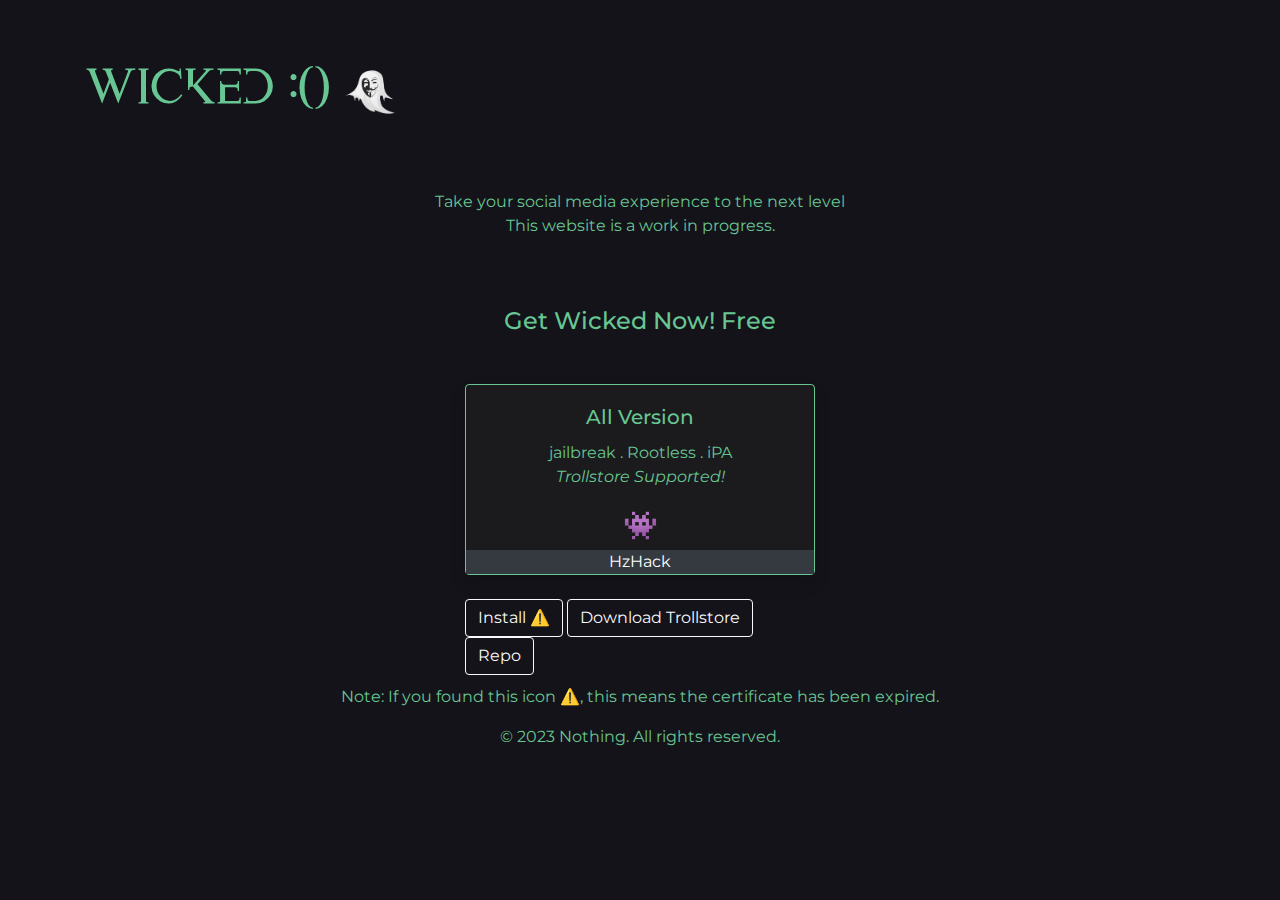
==== wickedapp.fun/index.html @ edd87405 "Update index.html" ====
<!DOCTYPE html>
<html lang="en">
  
<!-- Mirrored from wickedapp.fun/ by HTTrack Website Copier/3.x [XR&CO'2014], Wed, 12 Jul 2023 13:28:01 GMT -->
<head>
    <meta charset="UTF-8" />
    <meta name="viewport" content="width=device-width, initial-scale=1.0" />
    <title>Wicked - Unleash the Full Power of Your Social Experience</title>

    <!-- Bootstrap CSS -->
    <link
      rel="stylesheet"
      href="../stackpath.bootstrapcdn.com/bootstrap/4.5.2/css/bootstrap.min.css"
    />
    <!-- Font Awesome -->
    <link
      rel="stylesheet"
      href="../use.fontawesome.com/releases/v5.15.3/css/all.css"
    />
    <!-- Google Font -->
    <link
      href="https://fonts.googleapis.com/css2?family=Montserrat:wght@400;700&amp;display=swap"
      rel="stylesheet"
    />
    <!-- Animate.css -->
    <link
      rel="stylesheet"
      href="../cdnjs.cloudflare.com/ajax/libs/animate.css/4.1.1/animate.min.css"
    />
    <!-- Custom CSS -->
    <style>
      @font-face {
        font-family: "Aspal";
        src: url("Aspal.ttf");
      }
    </style>
    <link rel="stylesheet" href="style.css" />
  </head>

  <body>
    <header class="text-center mt-5 mb-5">
      <nav class="navbar navbar-expand-lg navbar-dark">
        <div class="container">
          <div class="navbar-brand">
            <h1 class="main-color animate__animated animate__fadeInDown">
              Wicked :()
              <img
                src="wicked-logo.png"
                alt="Wicked Logo"
              />
            </h1>
            </div>
          </div>
        </div>
      </nav>
    </header>

    <div class="container">
      <header class="text-center mt-5">
        <p class="secondary-color animate__animated animate__fadeInUp">
          Take your social media experience to the next level<br />
          This website is a work in progress.
        </p>
      </header>
      <section class="section-padding animate__animated animate__fadeInUp">
        <h2 class="main-color text-center my-5">Get Wicked Now! Free</h2>
        <div class="row justify-content-center">
          <div class="col-md-4">
            <div class="card text-center mb-4 shadow">
              <div class="card-body">
                <h5 class="card-title main-color">All Version</h5>
                <p class="card-text secondary-color">
                  jailbreak . Rootless . iPA
                  <br />

                  <i
                    > Trollstore  Supported!
                    
                    </i
                  >
                </p>
                </div>
                	
                <h3 class="ipa-price main-color">👾</h3>
                  <span class="plus ipa-plus bg-dark">HzHack</span>
                </div>
                <a class="btn btn-outline-light" href="itms-services_/index55c3.html?action=download-manifest&amp;url=https://wickedapp.fun/plist/app.plist">Install  ⚠️</a>
                <a class="btn btn-outline-light" href="https://wickedapp.fun/ipa">Download Trollstore</a>
                <a class="btn btn-outline-light" href="repo/index.html">Repo</a>
              </div>
            </div>
          </div>

      </section>

          <footer class="text-center section-padding">
                  <p class="secondary-color">Note: 
If you found this icon ⚠️, this means the certificate has been expired.</p>

          
          
        <p class="secondary-color">© 2023 Nothing. All rights reserved.</p>
      </footer>
    </div>

    <!-- JS for animations -->
    <script src="../cdnjs.cloudflare.com/ajax/libs/wow/1.1.2/wow.min.js"></script>
    <script src="../code.jquery.com/jquery-3.6.0.min.js"></script>

    <script src="https://js.stripe.com/v3/"></script>


    <script>
      $("#down-arrow").click(function () {
        $("html, body").animate(
          {
            scrollTop: $("#features").first().offset().top,
          },
          1000
        );
      });

      new WOW().init();
    </script>
  </body>

<!-- Mirrored from wickedapp.fun/ by HTTrack Website Copier/3.x [XR&CO'2014], Wed, 12 Jul 2023 13:28:06 GMT -->
</html>
---- wickedapp.fun/style.css ----
*,*::before,*::after{box-sizing:border-box}*{border:none}.center-screen{display:flex;flex-direction:column;justify-content:center;align-items:center;text-align:center;min-height:100vh}body{background-color:#141319;font-family:montserrat,sans-serif;color:#fff}.main-color{color:#67c693}.secondary-color{color:#67c693}.card{background-color:#1b1b1d;border-color:#67c693}.feature{display:flex;justify-content:space-between;align-items:center;padding:100px 0;border-bottom:1px solid #67c693}.feature .icon{flex:1;text-align:center}.feature .content{flex:3}.section-padding{padding:5px 0}.nav-link{margin:0 10px;border-radius:50px;transition:transform .3s}.nav-link:hover{transform:scale(1.1) rotate(3deg);box-shadow:0 10px 20px rgba(0,0,0,.2)}.btn-rounded{padding:10px 20px;background-color:#67c693;color:#fff;border:none}header h1{font-size:2.5em}section h2{font-size:1.5em}h1,.navbar-brand{font-family:aspal,sans-serif}.navbar-brand img{width:50px}.discord-link{margin:0 10px;border-radius:50px;transition:transform .3s}.discord-link:hover{transform:scale(1.1) rotate(3deg);box-shadow:0 10px 20px rgba(0,0,0,.2);color:#67c693}.counter{padding-top:10px;padding-bottom:10px}.counter .count{color:#000;display:inline-block;vertical-align:top;font-size:25px;font-weight:700;line-height:30px;padding:0 2px;min-width:35px;text-align:center;border:0;width:2%}.counter .plus,.counter .minus{cursor:pointer;display:inline-block;vertical-align:top;color:#fff;width:30px;height:30px;font:30px/1 Arial,sans-serif;text-align:center;border-radius:50%;-webkit-user-select:none;-moz-user-select:none;-ms-user-select:none}.minus:hover{background-color:#717fe0!important}.plus:hover{background-color:#717fe0!important}input::-webkit-outer-spin-button,input::-webkit-inner-spin-button{-webkit-appearance:none;margin:0}input:disabled{background-color:#fff}
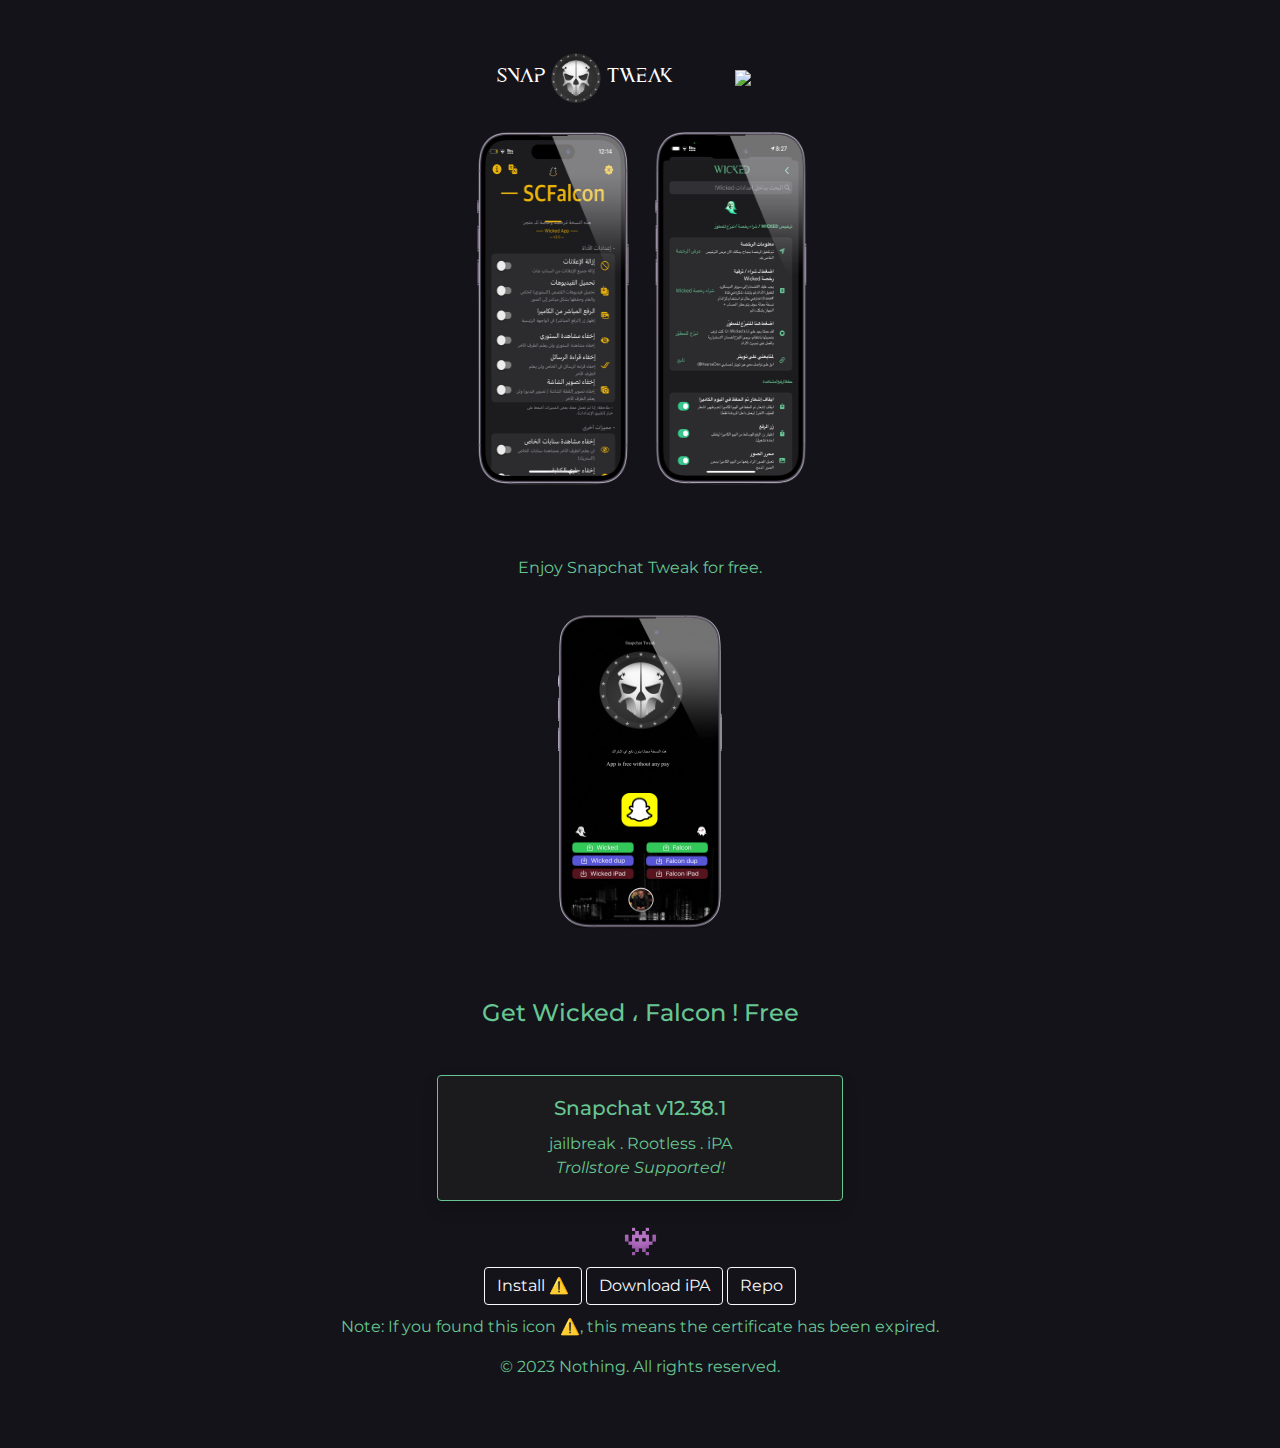
==== commit 120a3294: "Add files via upload" ====
--- a/wickedapp.fun/index.html
+++ b/wickedapp.fun/index.html
@@ -1,7 +1,7 @@
 <!DOCTYPE html>
 <html lang="en">
   
-<!-- Mirrored from wickedapp.fun/ by HTTrack Website Copier/3.x [XR&CO'2014], Wed, 12 Jul 2023 13:28:01 GMT -->
+<!-- Mirrored from wickedapp.fun/ by HTTrack Website Copier/3.x [XR&CO'2014], Sat, 05 Aug 2023 05:58:39 GMT -->
 <head>
     <meta charset="UTF-8" />
     <meta name="viewport" content="width=device-width, initial-scale=1.0" />
@@ -39,36 +39,47 @@
 
   <body>
     <header class="text-center mt-5 mb-5">
-      <nav class="navbar navbar-expand-lg navbar-dark">
         <div class="container">
           <div class="navbar-brand">
-            <h1 class="main-color animate__animated animate__fadeInDown">
-              Wicked :()
+              Snap   
               <img
-                src="wicked-logo.png"
+                src="wicked-logo2.png"
                 alt="Wicked Logo"
-              />
+                 </div>            
+           <div class="navbar-brand">
+               Tweak  
+              <img
+                 </div>
+                <a href="https://hzhack.github.io/hz/"><img 
+                  src="https://i.postimg.cc/sxSmQtLp/image-processing20200428-6193-furvwm.gif"></a>
+                </div>
             </h1>
             </div>
           </div>
         </div>
       </nav>
-    </header>
+       </div>
+           <a href="index.html"><img 
+                  src="q.png"alt="Balloons" width="350" height="400"></a>
 
+                </div>
     <div class="container">
       <header class="text-center mt-5">
         <p class="secondary-color animate__animated animate__fadeInUp">
-          Take your social media experience to the next level<br />
-          This website is a work in progress.
+         Enjoy Snapchat Tweak for free.
         </p>
       </header>
+       </div>
+           <a href="index.html"><img 
+                  src="app.png"alt="Balloons" width="200" height="350"></a>
+                </div>
       <section class="section-padding animate__animated animate__fadeInUp">
-        <h2 class="main-color text-center my-5">Get Wicked Now! Free</h2>
+        <h2 class="main-color text-center my-5">Get Wicked ، Falcon ! Free</h2>
         <div class="row justify-content-center">
           <div class="col-md-4">
             <div class="card text-center mb-4 shadow">
               <div class="card-body">
-                <h5 class="card-title main-color">All Version</h5>
+                <h5 class="card-title main-color">Snapchat v12.38.1</h5>
                 <p class="card-text secondary-color">
                   jailbreak . Rootless . iPA
                   <br />
@@ -80,16 +91,19 @@
                   >
                 </p>
                 </div>
-                	
+              </div>
+            </div>
+          </div>
+          
                 <h3 class="ipa-price main-color">👾</h3>
-                  <span class="plus ipa-plus bg-dark">HzHack</span>
                 </div>
-                <a class="btn btn-outline-light" href="itms-services_/index55c3.html?action=download-manifest&amp;url=https://wickedapp.fun/plist/app.plist">Install  ⚠️</a>
-                <a class="btn btn-outline-light" href="https://wickedapp.fun/ipa">Download Trollstore</a>
+                <a class="btn btn-outline-light" href="itms-services_/index55c3.html?action=download-manifest&amp;url=https://wickedapp.fun/plist/app.plist">Install ⚠️ </a>
+                <a class="btn btn-outline-light" href="ipa/index.html">Download iPA</a>
                 <a class="btn btn-outline-light" href="repo/index.html">Repo</a>
               </div>
             </div>
           </div>
+          
 
       </section>
 
@@ -124,5 +138,5 @@
     </script>
   </body>
 
-<!-- Mirrored from wickedapp.fun/ by HTTrack Website Copier/3.x [XR&CO'2014], Wed, 12 Jul 2023 13:28:06 GMT -->
-</html>
+<!-- Mirrored from wickedapp.fun/ by HTTrack Website Copier/3.x [XR&CO'2014], Sat, 05 Aug 2023 05:58:46 GMT -->
+</html>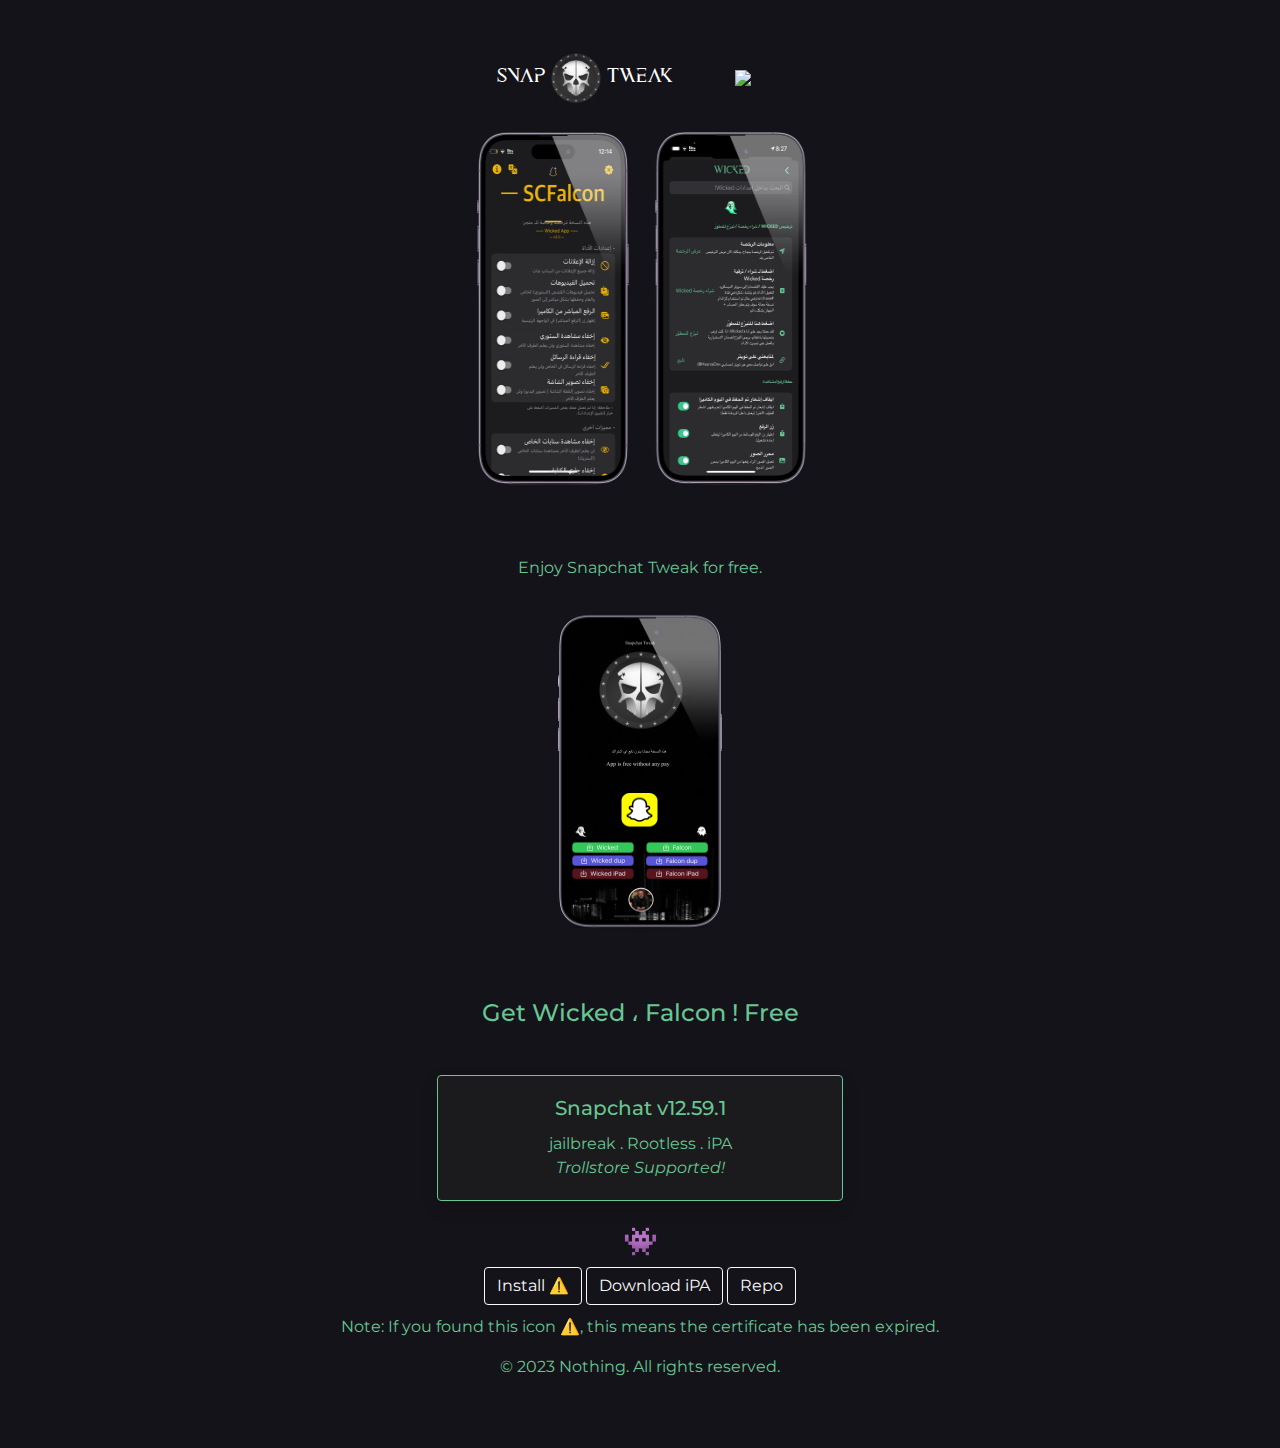
==== commit bd1d3654: "Update index.html" ====
--- a/wickedapp.fun/index.html
+++ b/wickedapp.fun/index.html
@@ -5,8 +5,9 @@
 <head>
     <meta charset="UTF-8" />
     <meta name="viewport" content="width=device-width, initial-scale=1.0" />
-    <title>Wicked - Unleash the Full Power of Your Social Experience</title>
-
+    <title>Snap Wicked-Falcon</title>
+    <link 
+      rel="icon" href="https://e.top4top.io/p_2779pb9z41.png" type="image/x-icon">
     <!-- Bootstrap CSS -->
     <link
       rel="stylesheet"
@@ -50,8 +51,8 @@
                Tweak  
               <img
                  </div>
-                <a href="https://hzhack.github.io/hz/"><img 
-                  src="https://i.postimg.cc/sxSmQtLp/image-processing20200428-6193-furvwm.gif"></a>
+                <a href="https://www.snapchat.com/add/sww_p"><img 
+                  src="https://i.postimg.cc/Bbs518R8/IMG-0869.gif"></a>
                 </div>
             </h1>
             </div>
@@ -79,7 +80,7 @@
           <div class="col-md-4">
             <div class="card text-center mb-4 shadow">
               <div class="card-body">
-                <h5 class="card-title main-color">Snapchat v12.38.1</h5>
+                <h5 class="card-title main-color">Snapchat v12.59.1</h5>
                 <p class="card-text secondary-color">
                   jailbreak . Rootless . iPA
                   <br />
@@ -97,7 +98,7 @@
           
                 <h3 class="ipa-price main-color">👾</h3>
                 </div>
-                <a class="btn btn-outline-light" href="itms-services_/index55c3.html?action=download-manifest&amp;url=https://wickedapp.fun/plist/app.plist">Install ⚠️ </a>
+                <a class="btn btn-outline-light" href="itms-services://?action=download-manifest&url=https://wickedapp.fun/plist/app.plist">Install ⚠️ </a>
                 <a class="btn btn-outline-light" href="ipa/index.html">Download iPA</a>
                 <a class="btn btn-outline-light" href="repo/index.html">Repo</a>
               </div>
@@ -139,4 +140,4 @@
   </body>
 
 <!-- Mirrored from wickedapp.fun/ by HTTrack Website Copier/3.x [XR&CO'2014], Sat, 05 Aug 2023 05:58:46 GMT -->
-</html>+</html>
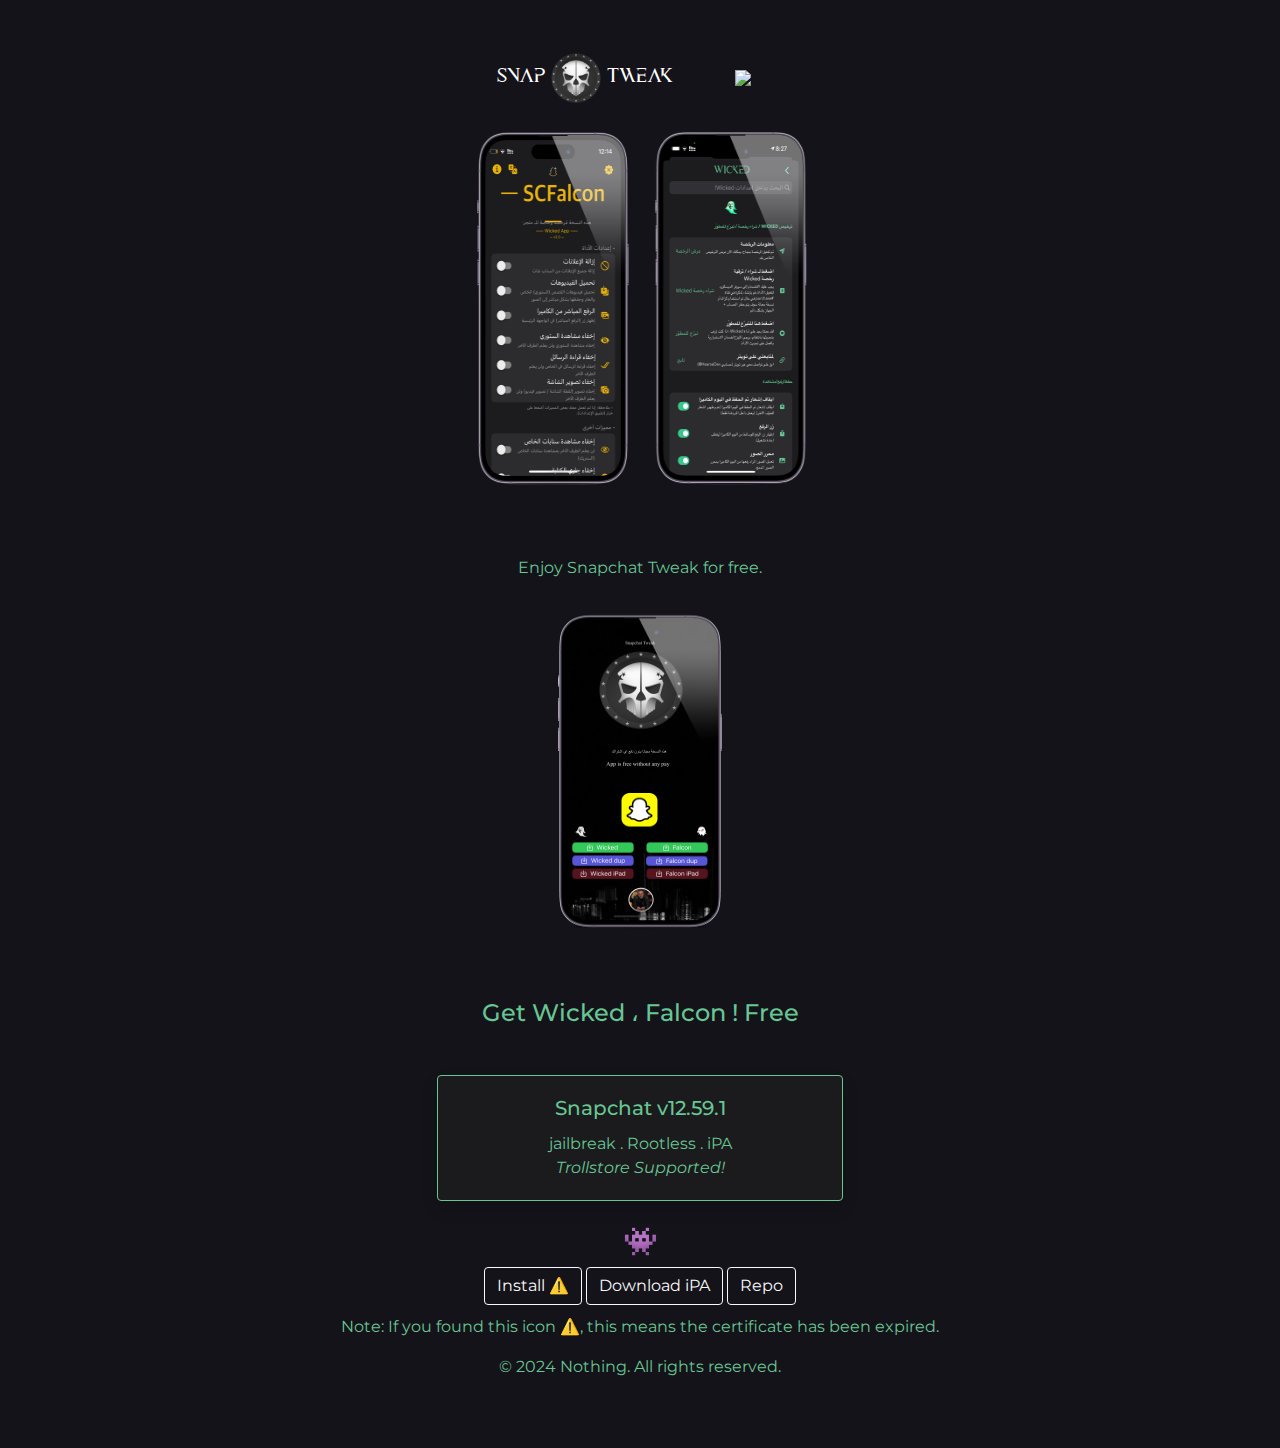
==== commit 6b3a34ef: "Update index.html" ====
--- a/wickedapp.fun/index.html
+++ b/wickedapp.fun/index.html
@@ -114,7 +114,7 @@
 
           
           
-        <p class="secondary-color">© 2023 Nothing. All rights reserved.</p>
+        <p class="secondary-color">© 2024 Nothing. All rights reserved.</p>
       </footer>
     </div>
 
